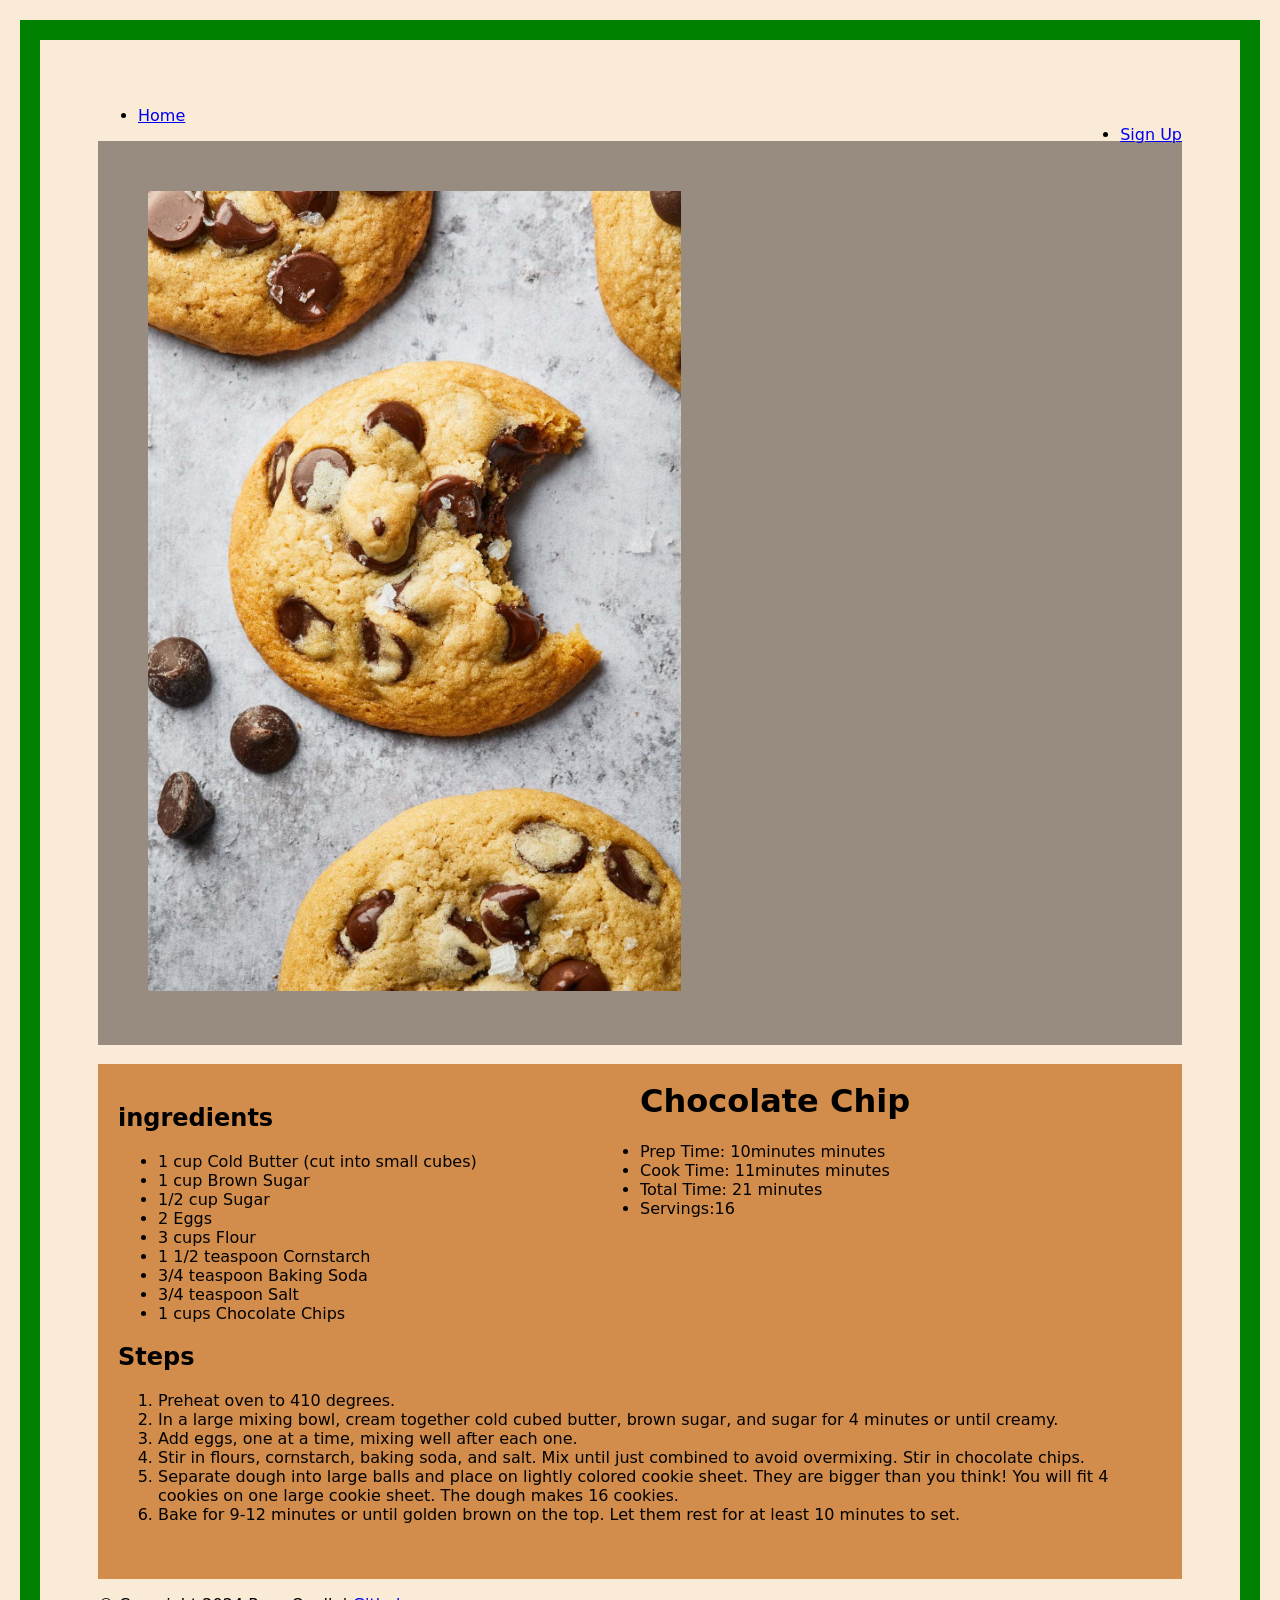
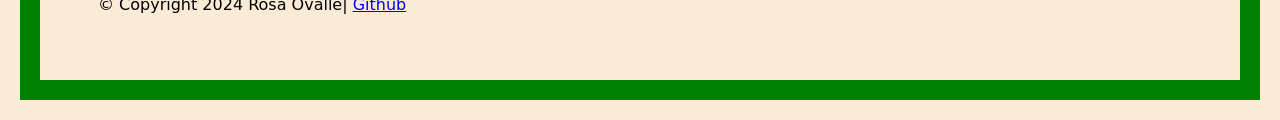
==== chip.html @ 028e37ba "chip html" ====
<!DOCTYPE html>
<html lang="en">
<head>
    <meta charset="UTF-8">
    <meta name="viewport" content="width=device-width, initial-scale=1.0">
    <title>Assignment 7</title>
    <link rel="stylesheet" href="main.css">
    <link rel="shortcut icon" href="images/icon.png">

</head>
<body>
    <header>
    <nav>
        <ul>
            <li><a href="index.html" target="_self">Home</a></li>
            <li style="float: right"><a href="forms.html" target="_self">Sign Up</a></li>
        </ul> 
    </nav>
    </header>
    <div id="photo">
        <img src="images/Chocolatechip.jpg" alt="chocolate cookies" height="800" style="padding: 50px;">
        <ul>
        <h1>Chocolate Chip</h1>
        <li>Prep Time: 10minutes minutes</li>
        <li> Cook Time: 11minutes minutes</li>
        <li>Total Time: 21 minutes</li>
        <li>Servings:16</li>
        </ul>
       
    </div>
    <br>
    <div class="card">

<h2>ingredients</h2>
<ul>
    <li>1 cup Cold Butter (cut into small cubes) </li>
    <li>1 cup Brown Sugar</li>
    <li>1/2 cup Sugar</li>
    <li>2 Eggs</li>
    <li>3 cups Flour</li>
    <li>1 1/2 teaspoon Cornstarch</li> 
    <li>3/4 teaspoon Baking Soda</li>
    <li>3/4 teaspoon Salt</li>
    <li>1 cups Chocolate Chips</li>


</ul>
<h2> Steps</h2>
<ol>
    <li> Preheat oven to 410 degrees.</li>
    <li> In a large mixing bowl, cream together cold cubed butter, brown sugar, and sugar for 4 minutes or until creamy.</li>
    <li> Add eggs, one at a time, mixing well after each one.</li>
    <li> Stir in flours, cornstarch, baking soda, and salt. Mix until just combined to avoid overmixing. Stir in chocolate chips.</li>
    <li> Separate dough into large balls and place on lightly colored cookie sheet. They are bigger than you think! You will fit 4 cookies on one large cookie sheet. The dough makes 16 cookies.</li>
    <li> Bake for 9-12 minutes or until golden brown on the top. Let them rest for at least 10 minutes to set.</li>
        
</ol>
<br>
    </div>
    <footer>
        <p>&copy; Copyright 2024 Rosa Ovalle| <a href="https://github.com/Rovall03" target="_blank">Github</a></p>

    </footer>
</body>
</html>
---- main.css ----
html{background-color: antiquewhite; 
    width: auto;
    border: 20px solid green;
    padding: 50px;
    margin: 20px;
font-family: system-ui, -apple-system, BlinkMacSystemFont, 'Segoe UI', Roboto, Oxygen, Ubuntu, Cantarell, 'Open Sans', 'Helvetica Neue', sans-serif;}
table{background-color: brown; width: 100%; text-align: center;}
#photo{background-color: rgb(151, 140, 127);}
.card{background-color: rgb(210, 140, 75);padding: 20px;}
img{padding: 20px;}
#cookie{color: rgb(255, 170, 0); ;}
#breads{color: rgb(116, 185, 96);}
aside {width: 75%; float: left;}
#photo ul{width: 50%; float: right;}
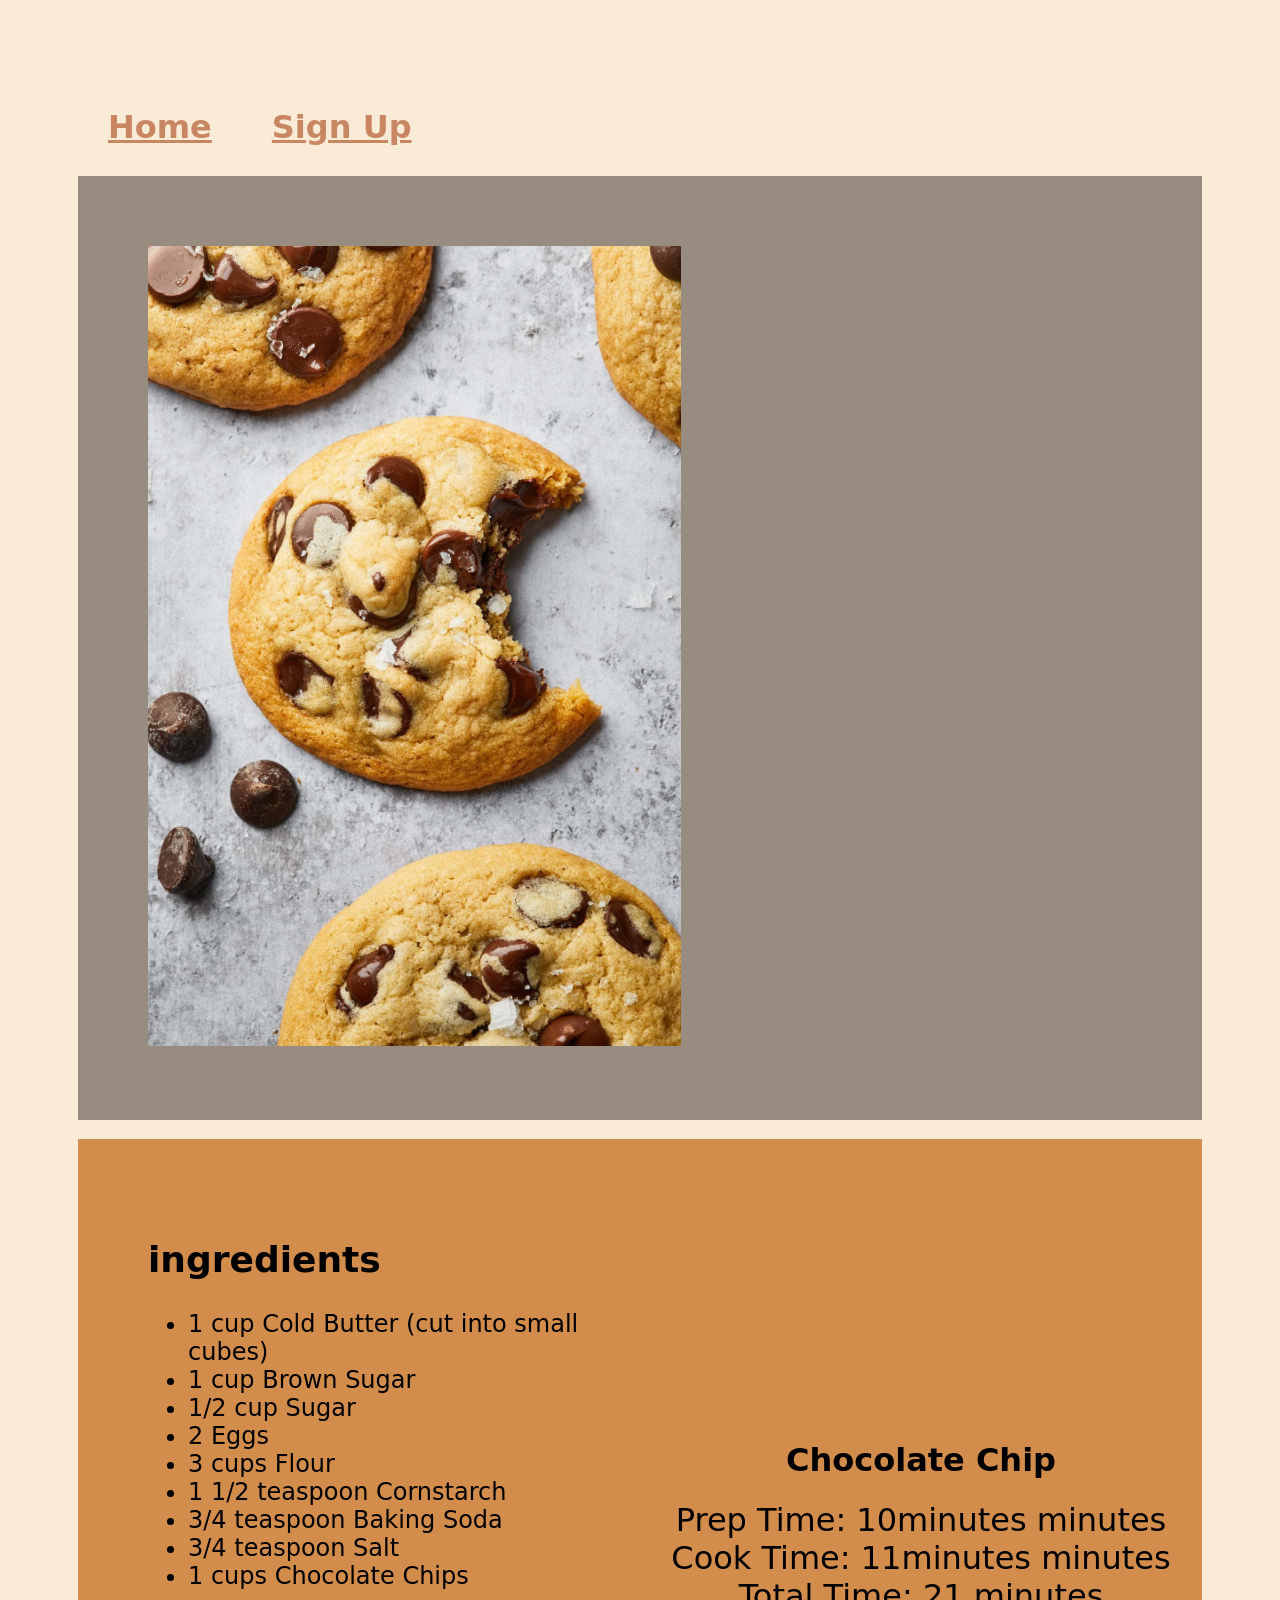
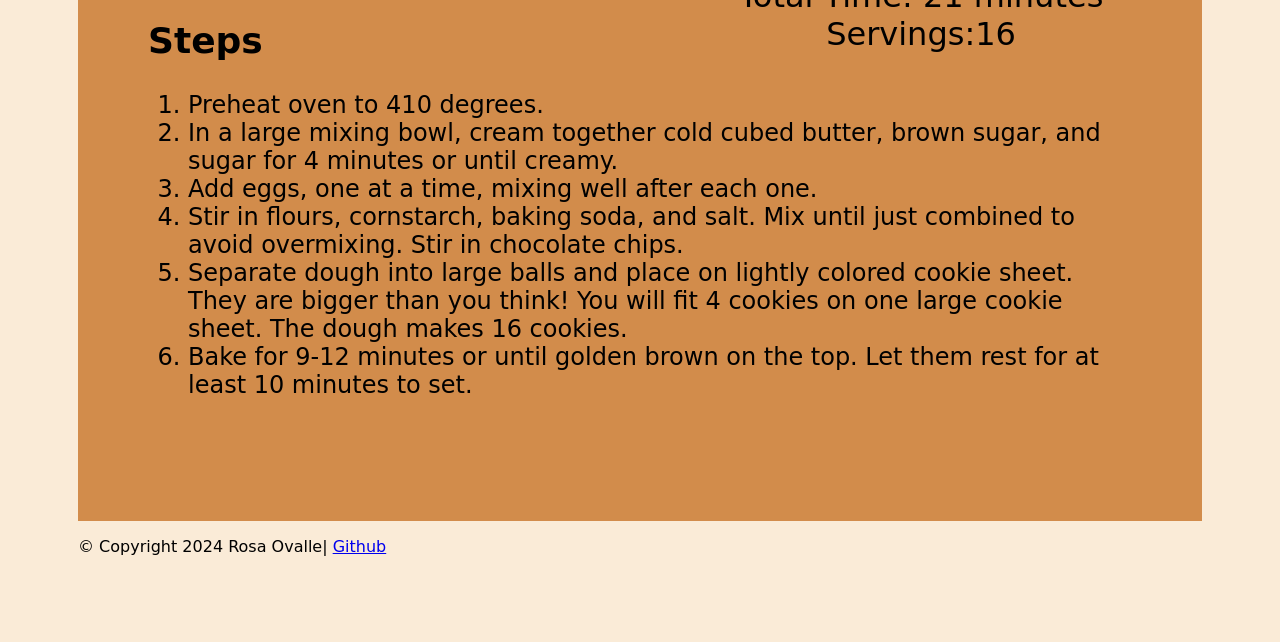
==== commit 32414481: "edit forms" ====
--- a/chip.html
+++ b/chip.html
@@ -10,16 +10,16 @@
 </head>
 <body>
     <header>
-    <nav>
+        <nav class="links">
         <ul>
             <li><a href="index.html" target="_self">Home</a></li>
-            <li style="float: right"><a href="forms.html" target="_self">Sign Up</a></li>
+            <li><a href="forms.html" target="_self">Sign Up</a></li>
         </ul> 
     </nav>
     </header>
     <div id="photo">
-        <img src="images/Chocolatechip.jpg" alt="chocolate cookies" height="800" style="padding: 50px;">
-        <ul>
+        <img src="images/Chocolatechip.jpg" alt="chocolate cookies" height="800" style="padding: 70px;">
+        <ul style="list-style-type: none;">
         <h1>Chocolate Chip</h1>
         <li>Prep Time: 10minutes minutes</li>
         <li> Cook Time: 11minutes minutes</li>
--- a/main.css
+++ b/main.css
@@ -1,14 +1,31 @@
 html{background-color: antiquewhite; 
     width: auto;
-    border: 20px solid green;
     padding: 50px;
     margin: 20px;
 font-family: system-ui, -apple-system, BlinkMacSystemFont, 'Segoe UI', Roboto, Oxygen, Ubuntu, Cantarell, 'Open Sans', 'Helvetica Neue', sans-serif;}
-table{background-color: brown; width: 100%; text-align: center;}
+table{background-color: rgb(168, 214, 223); text-align: center;border-collapse: collapse;
+    width: 100%;
+    border: 1px solid #ddd;}
 #photo{background-color: rgb(151, 140, 127);}
-.card{background-color: rgb(210, 140, 75);padding: 20px;}
+.card{background-color: rgb(210, 140, 75);padding: 70px; font-size: x-large;}
 img{padding: 20px;}
-#cookie{color: rgb(255, 170, 0); ;}
+#cookie{color: rgb(248, 189, 72); ;}
 #breads{color: rgb(116, 185, 96);}
 aside {width: 75%; float: left;}
-#photo ul{width: 50%; float: right;}+#photo ul{width: 50%; float: right;}
+#photo ul {font-size: xx-large;}
+h3{font-size: x-large; font-weight: bolder;}
+h1{font-size: xx-large; }
+form,label,input{font-size: x-large;}
+nav{font-size: larger;font-weight: bolder;}
+#photo ul{margin-top: 300px;text-align: center;}
+.links li a{color: #c88663;}
+.links li {float: left; font-size: xx-large;
+    display: block;
+    color: #c88663;
+    text-align: center;
+    padding: 30px 30px;}
+.links ul{ list-style-type: none;
+    margin:  0;
+    padding: 0;
+    overflow: hidden;}
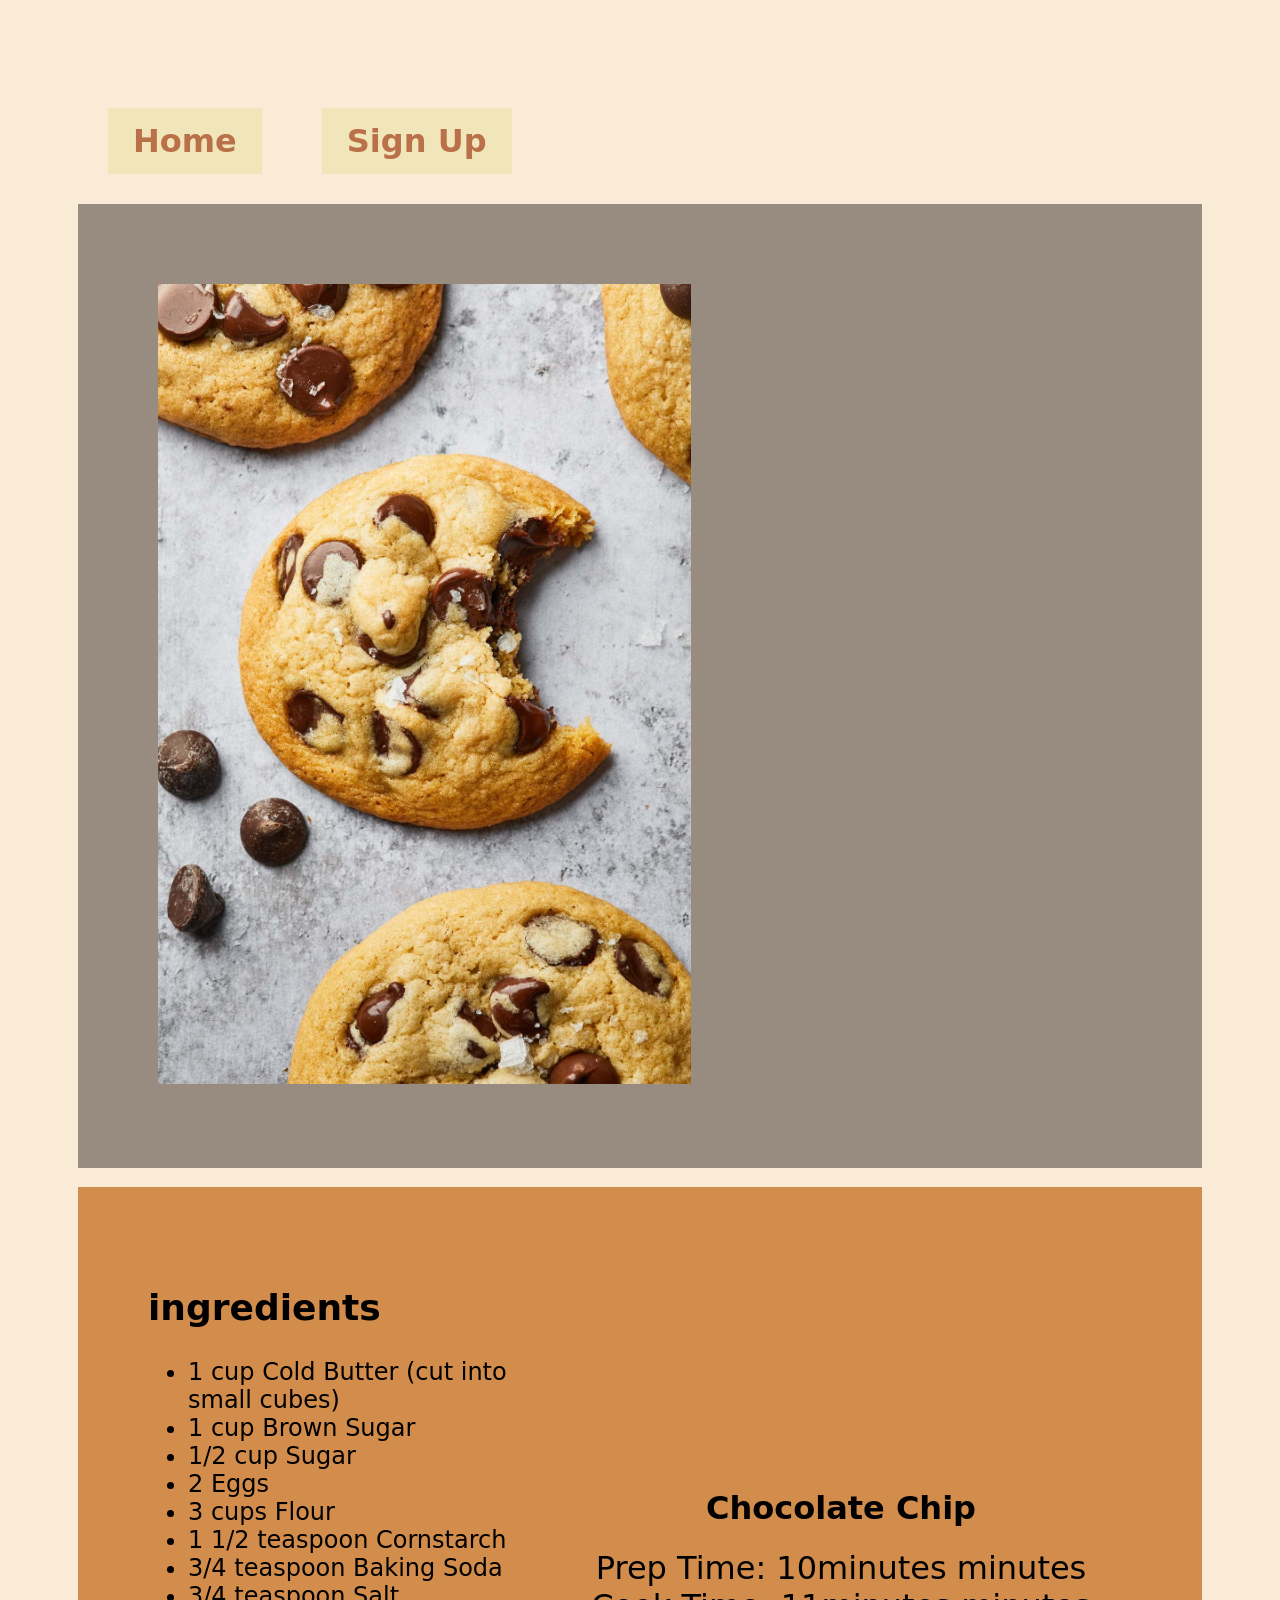
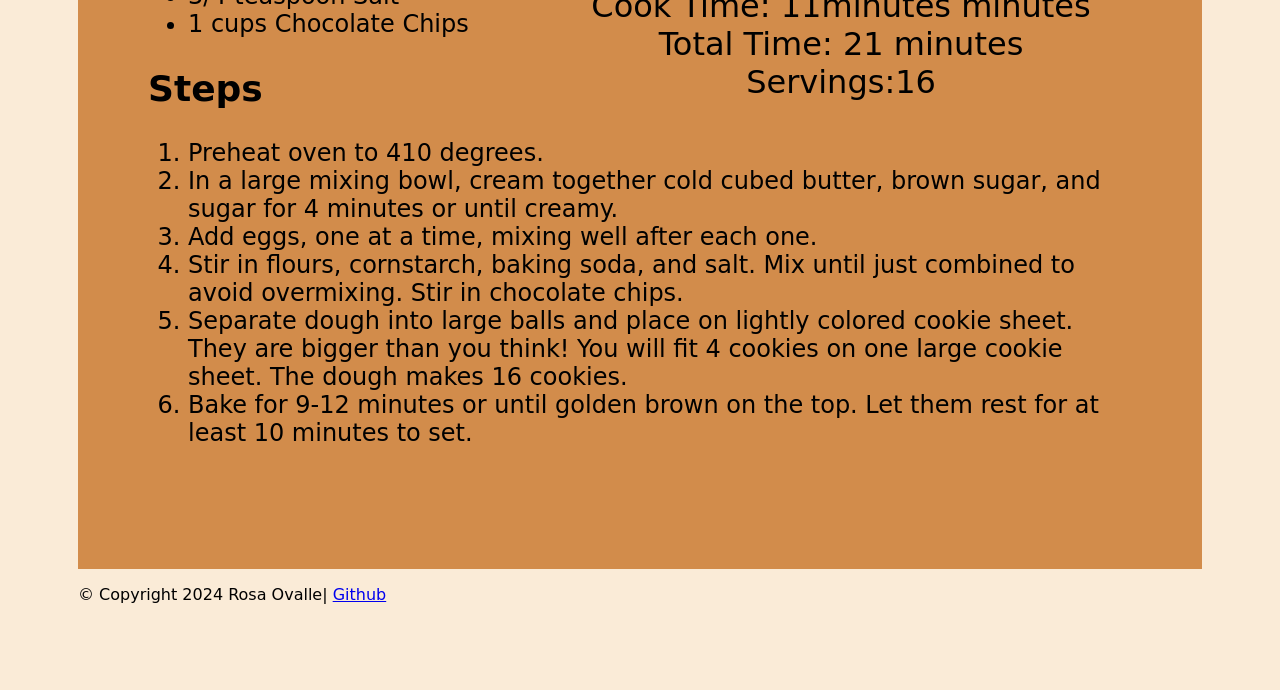
==== commit 871070c4: "edit img" ====
--- a/chip.html
+++ b/chip.html
@@ -18,8 +18,8 @@
     </nav>
     </header>
     <div id="photo">
-        <img src="images/Chocolatechip.jpg" alt="chocolate cookies" height="800" style="padding: 70px;">
-        <ul style="list-style-type: none;">
+        <img src="images/Chocolatechip.jpg" alt="chocolate cookies" height="800" style="padding: 80px;">
+        <ul style="list-style-type: none; padding-right: 80px;">
         <h1>Chocolate Chip</h1>
         <li>Prep Time: 10minutes minutes</li>
         <li> Cook Time: 11minutes minutes</li>
--- a/main.css
+++ b/main.css
@@ -19,7 +19,7 @@
 form,label,input{font-size: x-large;}
 nav{font-size: larger;font-weight: bolder;}
 #photo ul{margin-top: 300px;text-align: center;}
-.links li a{color: #c88663;}
+.links li a{color: #ba7048;}
 .links li {float: left; font-size: xx-large;
     display: block;
     color: #c88663;
@@ -28,4 +28,11 @@
 .links ul{ list-style-type: none;
     margin:  0;
     padding: 0;
-    overflow: hidden;}+    overflow: hidden;}
+  .links a{
+        background-color: #f0e6b6da;
+        padding: 14px 25px;
+        text-align: center;
+        text-decoration: none;
+        display: inline-block;
+      }
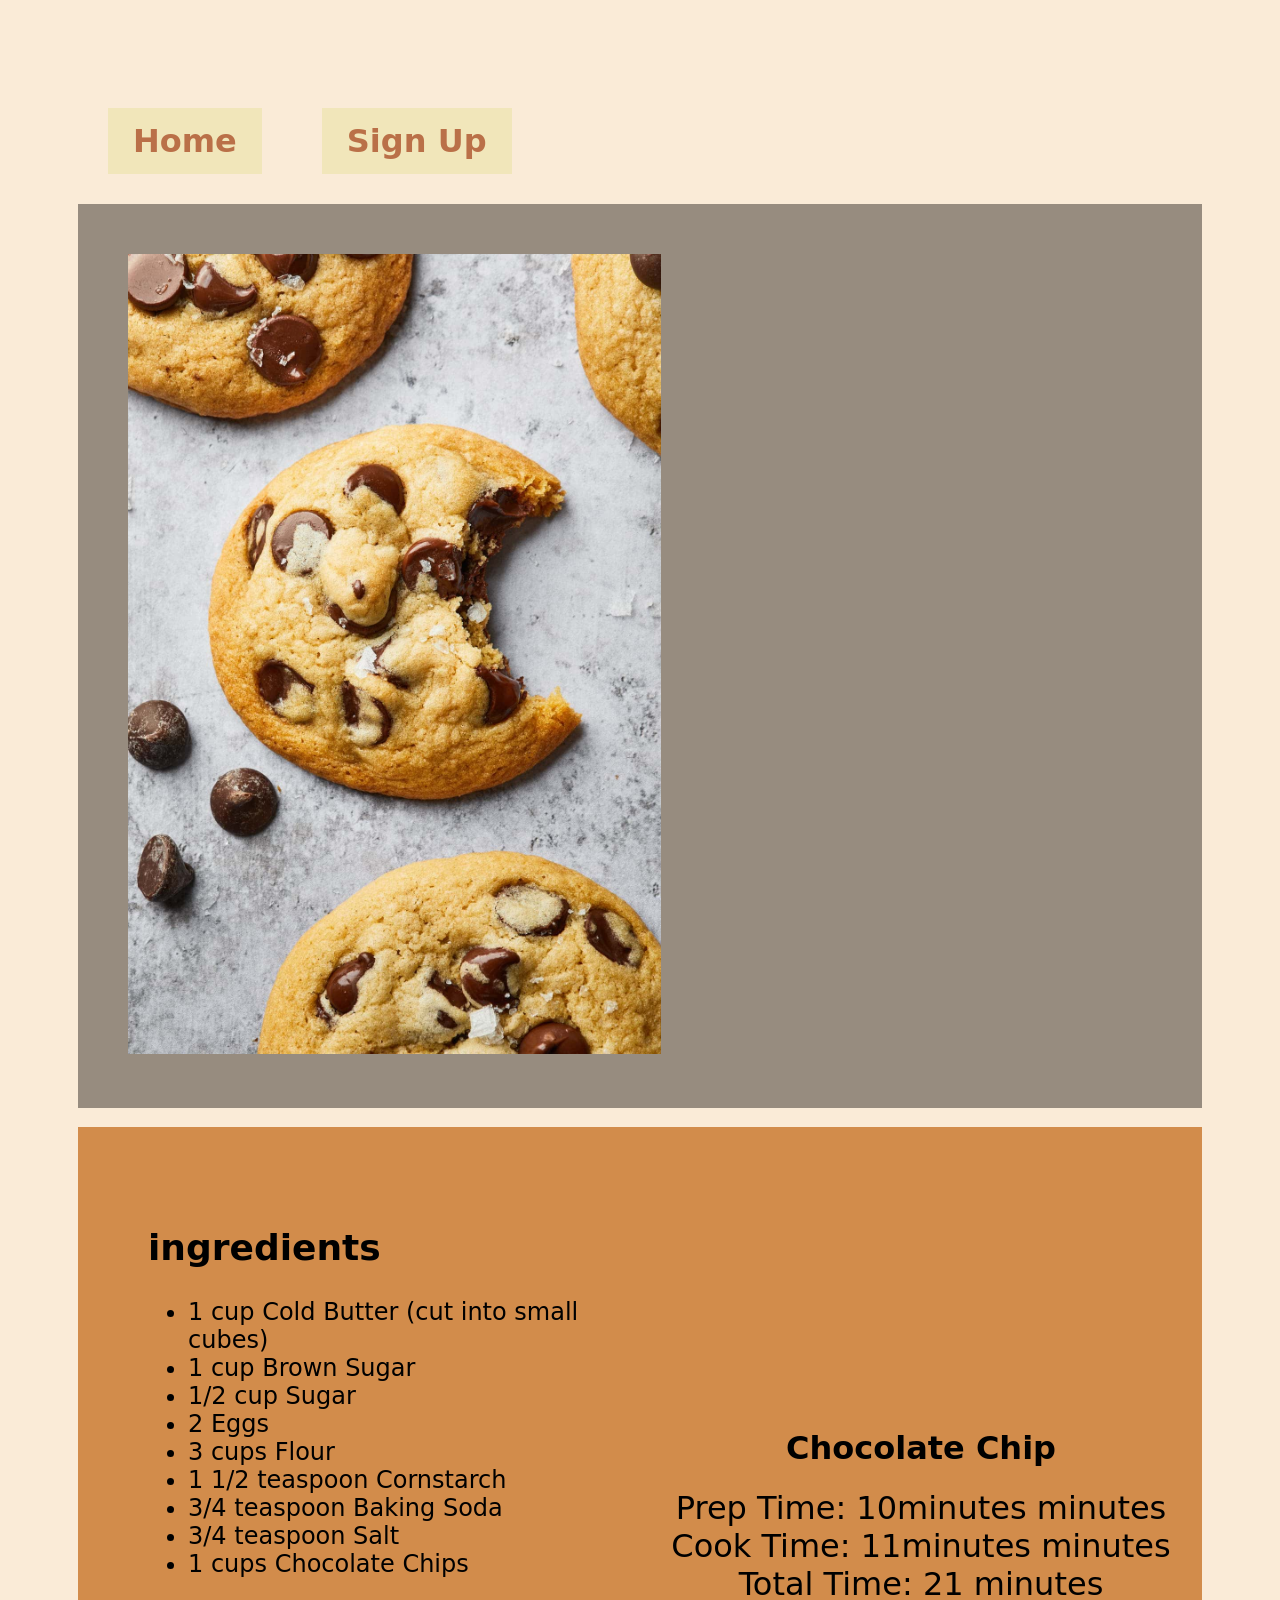
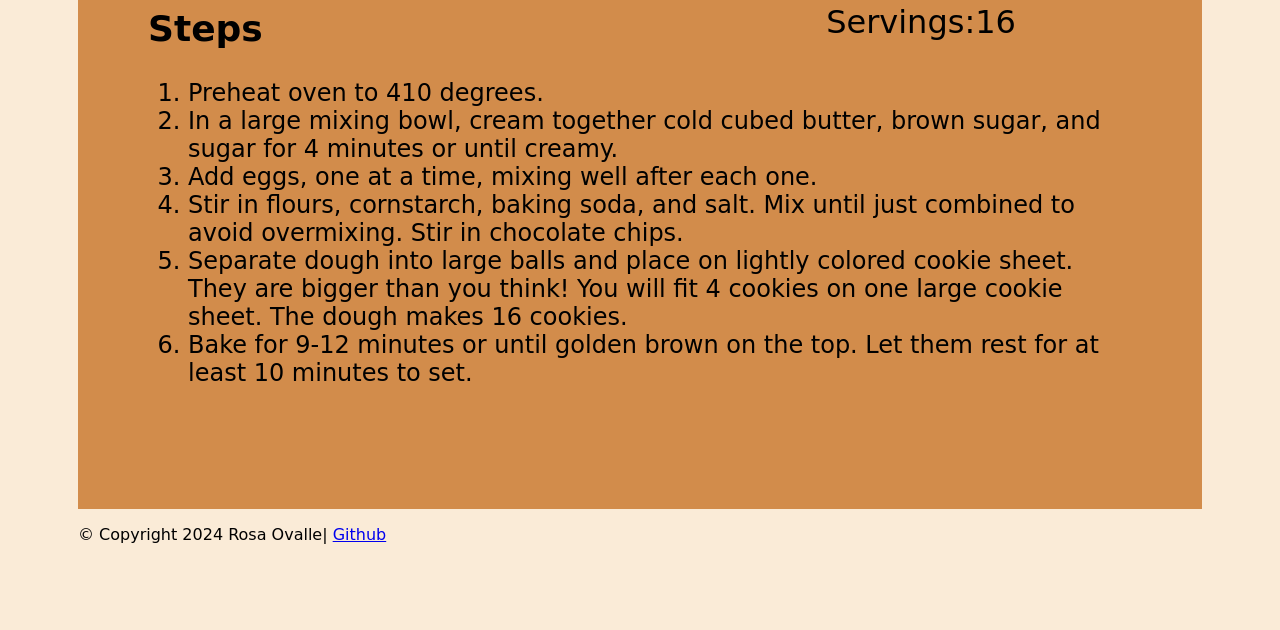
==== commit 08e4d4d5: "removed bullets" ====
--- a/chip.html
+++ b/chip.html
@@ -14,12 +14,13 @@
         <ul>
             <li><a href="index.html" target="_self">Home</a></li>
             <li><a href="forms.html" target="_self">Sign Up</a></li>
+          
         </ul> 
     </nav>
     </header>
     <div id="photo">
-        <img src="images/Chocolatechip.jpg" alt="chocolate cookies" height="800" style="padding: 80px;">
-        <ul style="list-style-type: none; padding-right: 80px;">
+        <img src="images/Chocolatechip.jpg" alt="chocolate cookies" height="800" style="padding: 50px;">
+        <ul style="list-style-type: none;">
         <h1>Chocolate Chip</h1>
         <li>Prep Time: 10minutes minutes</li>
         <li> Cook Time: 11minutes minutes</li>
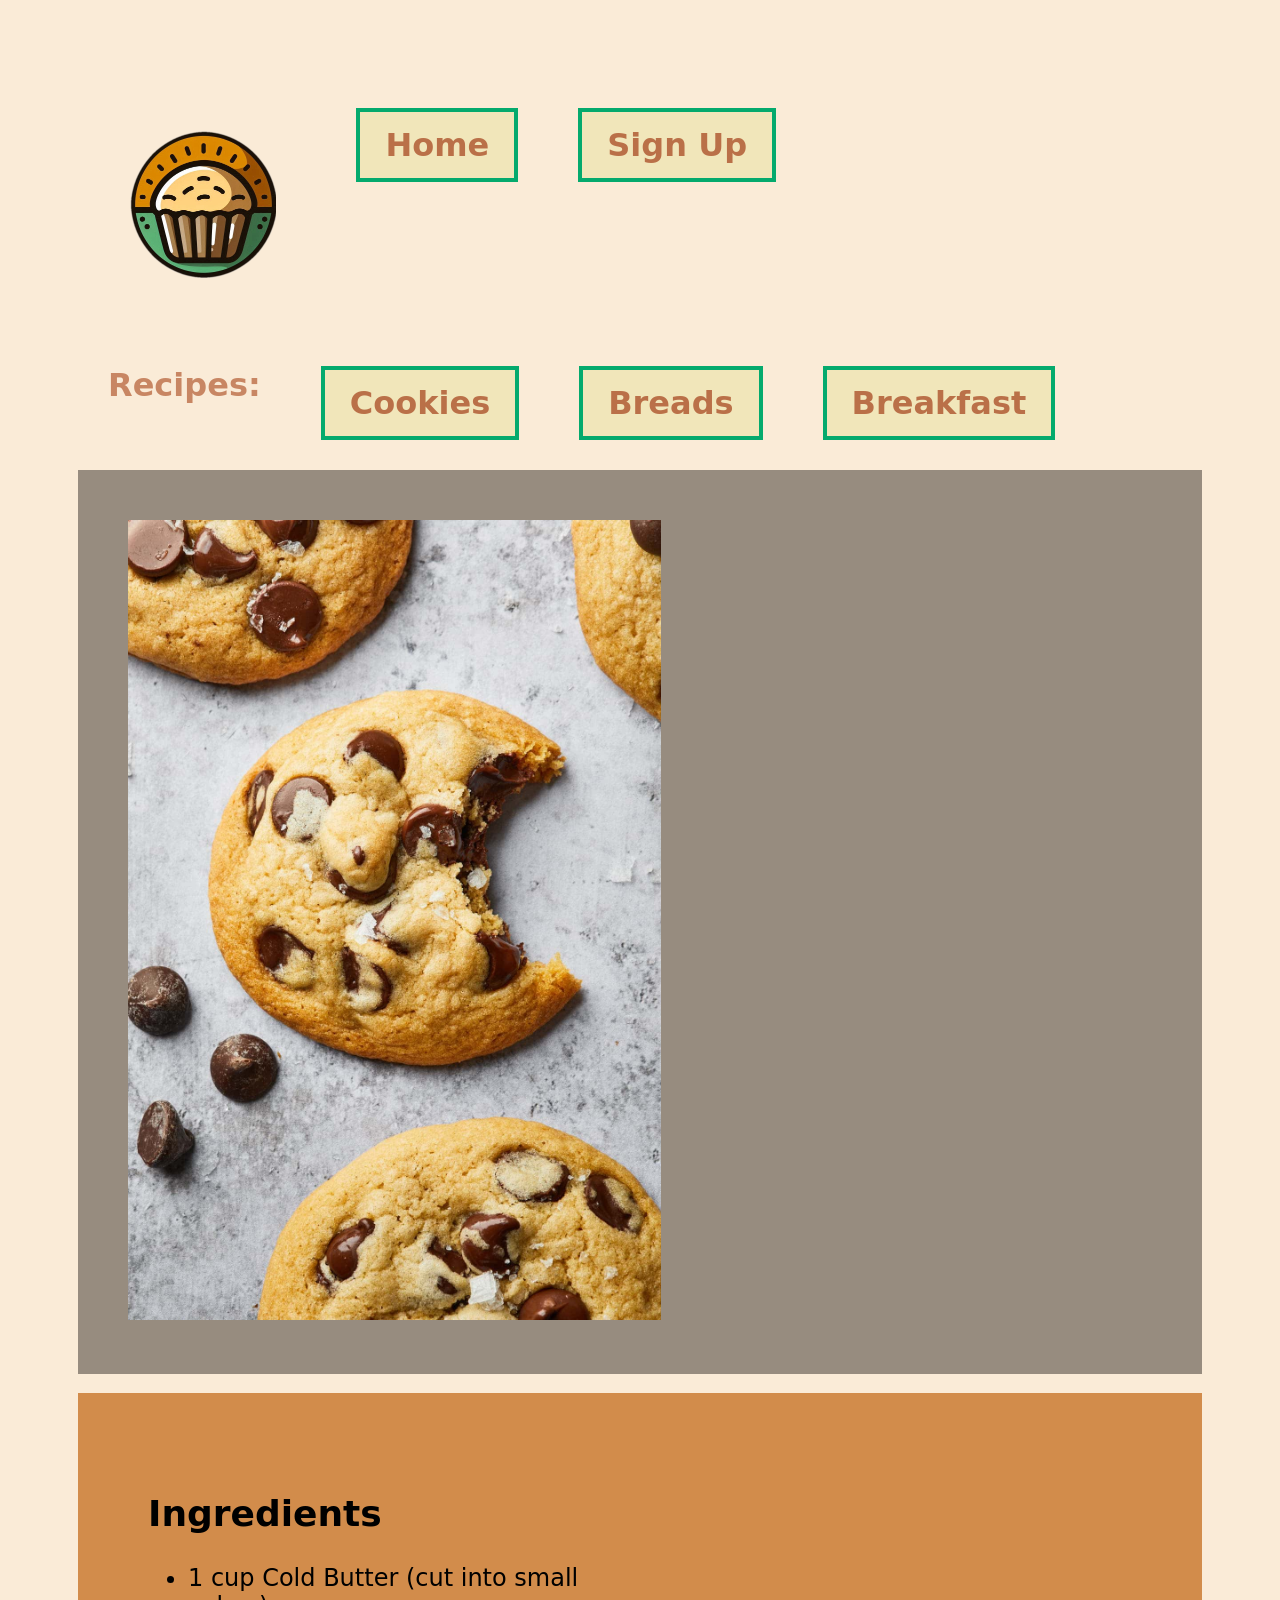
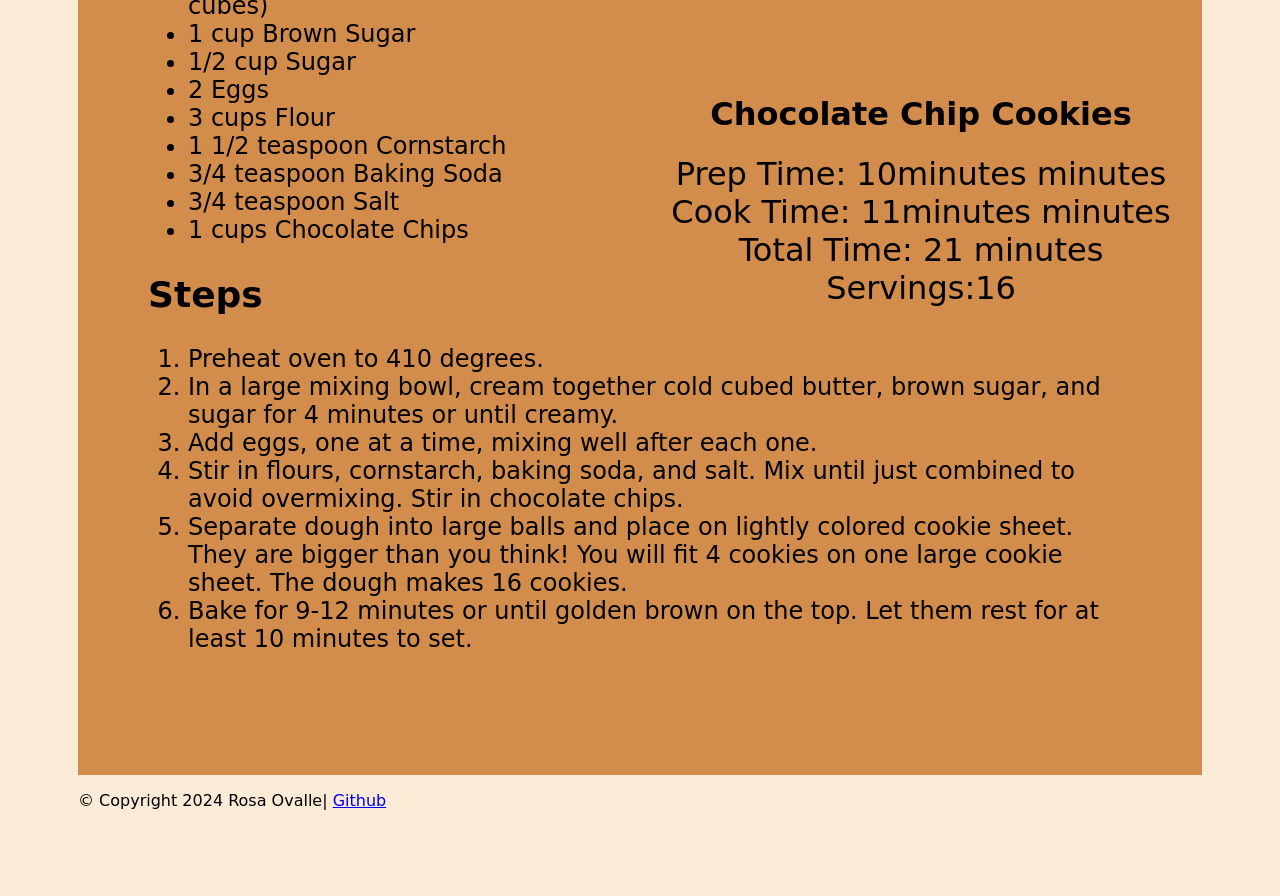
==== commit 24aae412: "added 9 html pages" ====
--- a/chip.html
+++ b/chip.html
@@ -11,17 +11,25 @@
 <body>
     <header>
         <nav class="links">
-        <ul>
-            <li><a href="index.html" target="_self">Home</a></li>
-            <li><a href="forms.html" target="_self">Sign Up</a></li>
-          
-        </ul> 
-    </nav>
+            <ul>
+                <li><img src="images/icon.png" alt="icon" height="150"></li>
+                <li ><a href="index.html" target="_self">Home</a></li>
+                <li><a href="forms.html" target="_self">Sign Up</a></li>
+            </ul>
+        </nav>
+            <nav class="links"> 
+                <ul>
+                        <li>Recipes:</li> 
+                        <li><a href="index.html#cookie" target="_self">Cookies</a></li>
+                        <li><a href="index.html#breads" target="_self">Breads</a></li>
+                        <li><a href="index.html#breakfast" target="_self">Breakfast</a></li>
+                 </ul>
+     </nav>
     </header>
     <div id="photo">
         <img src="images/Chocolatechip.jpg" alt="chocolate cookies" height="800" style="padding: 50px;">
         <ul style="list-style-type: none;">
-        <h1>Chocolate Chip</h1>
+        <h1>Chocolate Chip Cookies</h1>
         <li>Prep Time: 10minutes minutes</li>
         <li> Cook Time: 11minutes minutes</li>
         <li>Total Time: 21 minutes</li>
@@ -32,7 +40,7 @@
     <br>
     <div class="card">
 
-<h2>ingredients</h2>
+<h2>Ingredients</h2>
 <ul>
     <li>1 cup Cold Butter (cut into small cubes) </li>
     <li>1 cup Brown Sugar</li>
--- a/main.css
+++ b/main.css
@@ -2,24 +2,37 @@
     width: auto;
     padding: 50px;
     margin: 20px;
-font-family: system-ui, -apple-system, BlinkMacSystemFont, 'Segoe UI', Roboto, Oxygen, Ubuntu, Cantarell, 'Open Sans', 'Helvetica Neue', sans-serif;}
+font-family:system-ui, -apple-system, BlinkMacSystemFont, 'Segoe UI', Roboto, Oxygen, Ubuntu, Cantarell, 'Open Sans', 'Helvetica Neue', sans-serif;}
+img{padding: 20px;}
+
 table{background-color: rgb(168, 214, 223); text-align: center;border-collapse: collapse;
     width: 100%;
     border: 1px solid #ddd;}
-#photo{background-color: rgb(151, 140, 127);}
-.card{background-color: rgb(210, 140, 75);padding: 70px; font-size: x-large;}
-img{padding: 20px;}
+.card{background-color: rgb(210, 140, 75);
+    padding: 70px; font-size: x-large;}
+
 #cookie{color: rgb(248, 189, 72); ;}
 #breads{color: rgb(116, 185, 96);}
+#photo{background-color: rgb(151, 140, 127);}
+#photo ul{margin-top: 300px;
+    text-align: center;
+    width: 50%;
+    float: right;font-size: xx-large;}
+
+h3{font-size: x-large; font-weight: bolder;}
+
+h1{font-size: xx-large; }
+
+form,label,input{font-size: x-large; text-align: center;}
 aside {width: 75%; float: left;}
-#photo ul{width: 50%; float: right;}
-#photo ul {font-size: xx-large;}
-h3{font-size: x-large; font-weight: bolder;}
-h1{font-size: xx-large; }
-form,label,input{font-size: x-large;}
+
 nav{font-size: larger;font-weight: bolder;}
-#photo ul{margin-top: 300px;text-align: center;}
-.links li a{color: #ba7048;}
+.links li a{color: #ba7048; background-color: #f0e6b6da;
+    padding: 14px 25px;
+    text-align: center;
+    text-decoration: none;
+    display: inline-block;
+    border: 4px solid #04AA6D;}
 .links li {float: left; font-size: xx-large;
     display: block;
     color: #c88663;
@@ -29,10 +42,5 @@
     margin:  0;
     padding: 0;
     overflow: hidden;}
-  .links a{
-        background-color: #f0e6b6da;
-        padding: 14px 25px;
-        text-align: center;
-        text-decoration: none;
-        display: inline-block;
-      }+
+      
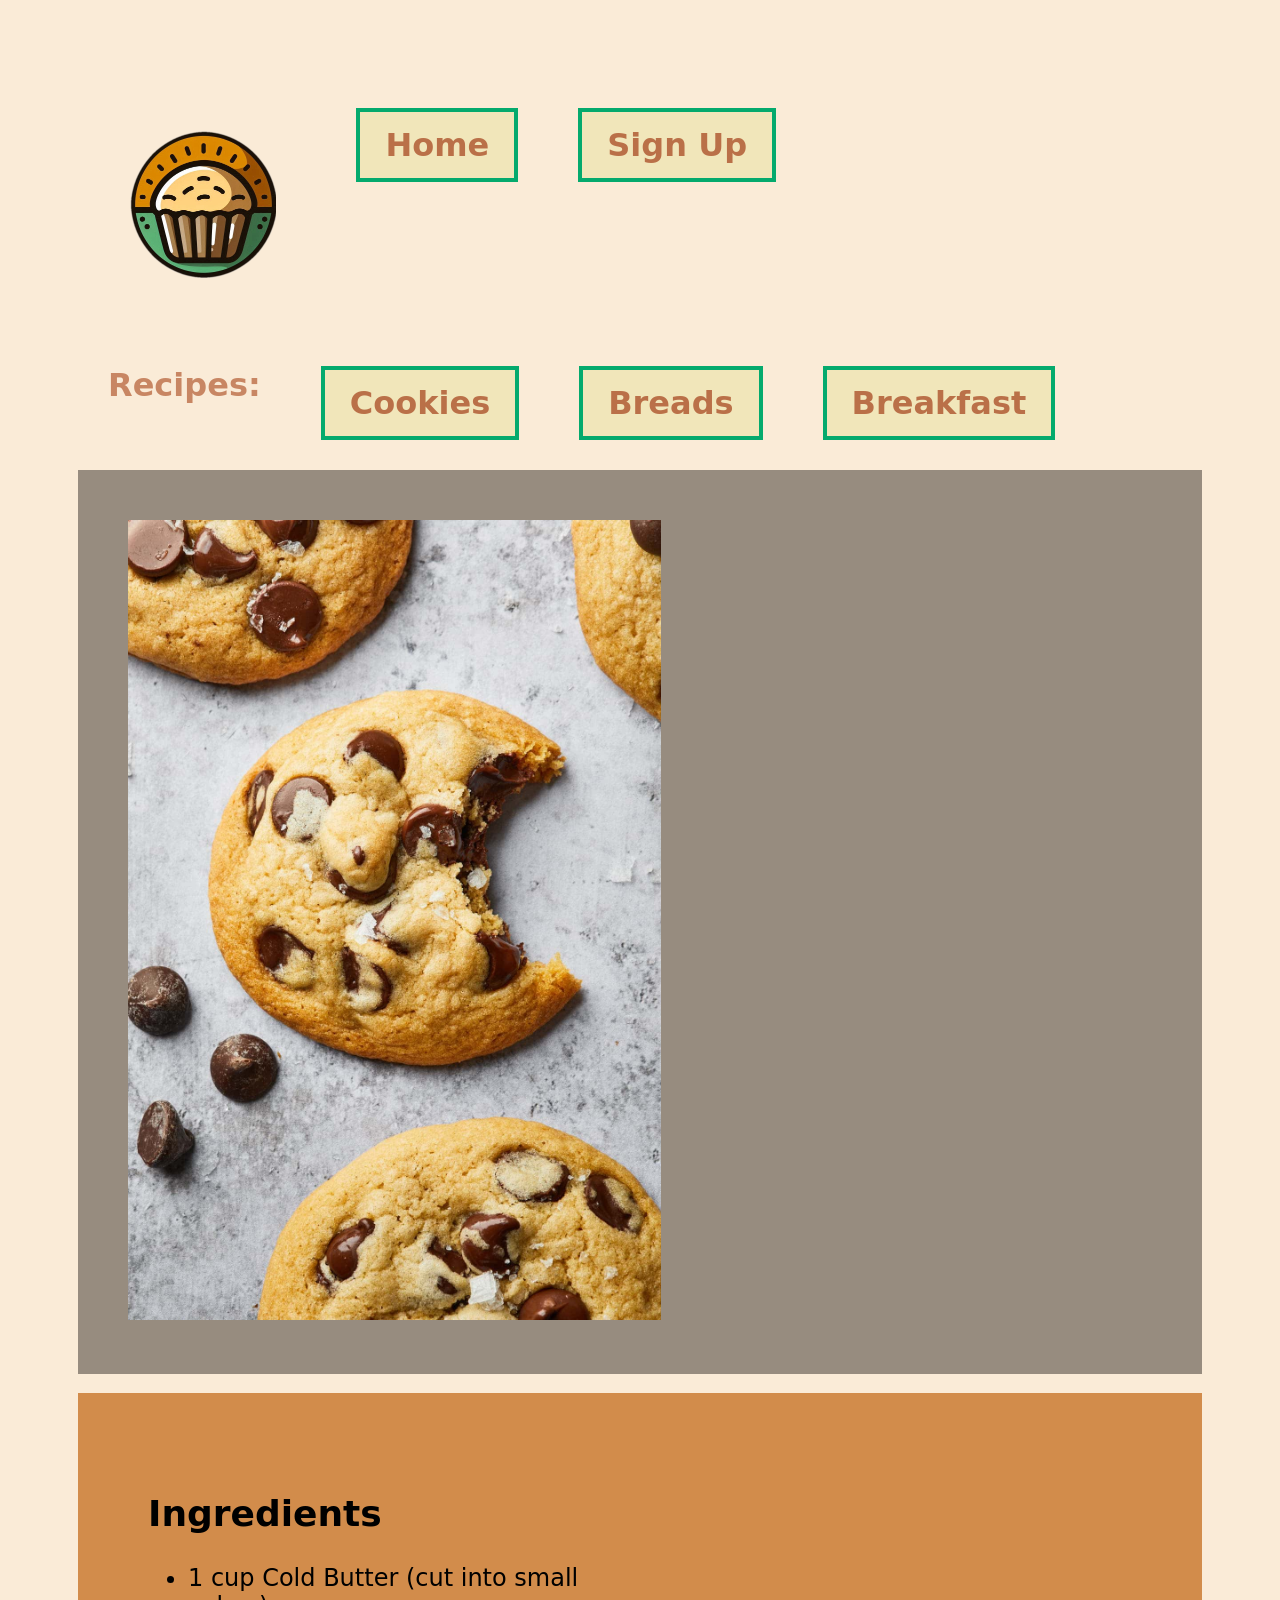
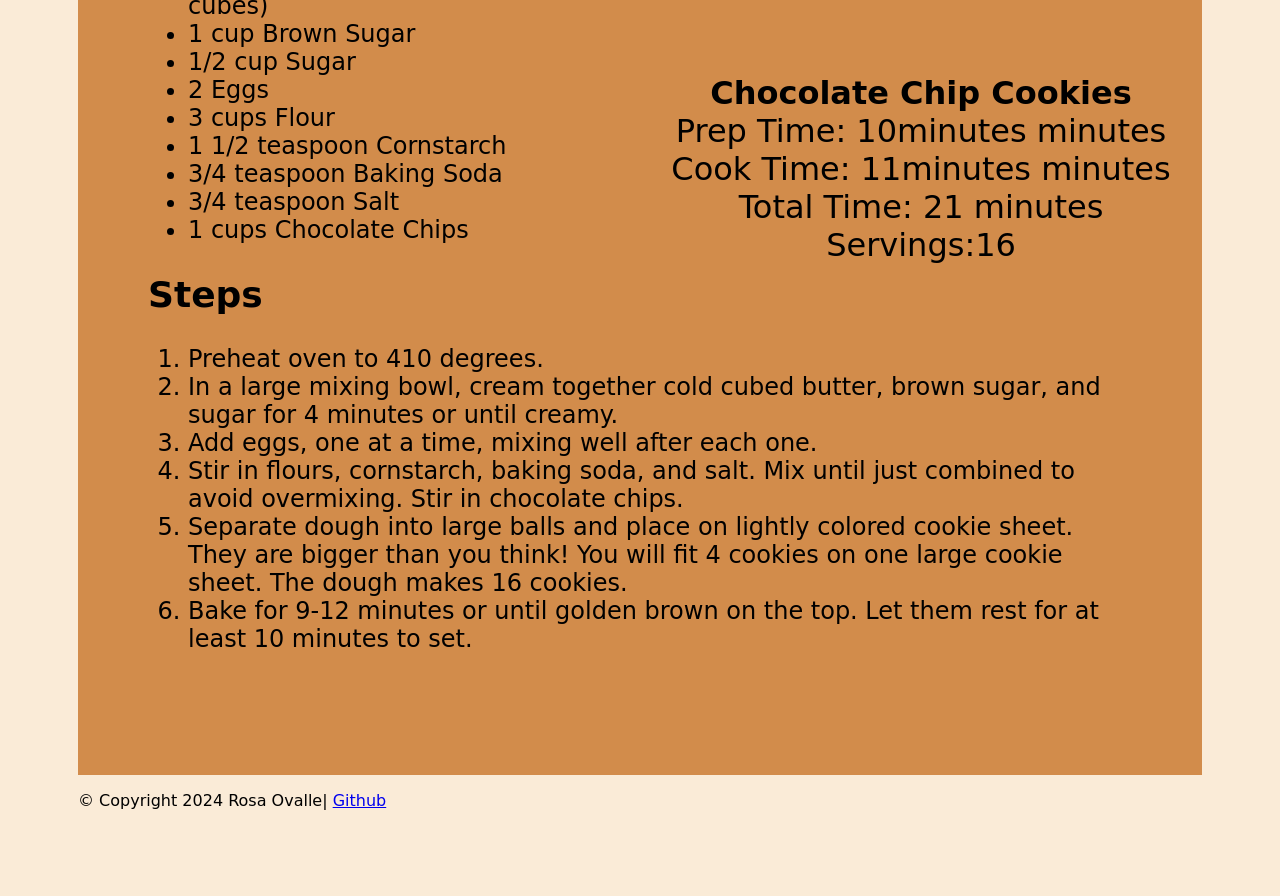
==== commit bc8db5ec: "fix code error" ====
--- a/chip.html
+++ b/chip.html
@@ -10,26 +10,26 @@
 </head>
 <body>
     <header>
-        <nav class="links">
+        <nav class="links"> <!--nav menus-->
             <ul>
                 <li><img src="images/icon.png" alt="icon" height="150"></li>
                 <li ><a href="index.html" target="_self">Home</a></li>
                 <li><a href="forms.html" target="_self">Sign Up</a></li>
             </ul>
         </nav>
-            <nav class="links"> 
+            <nav class="links"> <!--nav under logo-->
                 <ul>
-                        <li>Recipes:</li> 
+                        <li>Recipes:</li> <!--linked to home page sections-->
                         <li><a href="index.html#cookie" target="_self">Cookies</a></li>
                         <li><a href="index.html#breads" target="_self">Breads</a></li>
                         <li><a href="index.html#breakfast" target="_self">Breakfast</a></li>
                  </ul>
      </nav>
     </header>
-    <div id="photo">
+    <div id="photo"><!--top of page with times info on side of img-->
         <img src="images/Chocolatechip.jpg" alt="chocolate cookies" height="800" style="padding: 50px;">
         <ul style="list-style-type: none;">
-        <h1>Chocolate Chip Cookies</h1>
+        <li style="font-size: xx-large; font-weight: 900;">Chocolate Chip Cookies</li>
         <li>Prep Time: 10minutes minutes</li>
         <li> Cook Time: 11minutes minutes</li>
         <li>Total Time: 21 minutes</li>
@@ -38,7 +38,7 @@
        
     </div>
     <br>
-    <div class="card">
+    <div class="card"><!--recipe card  starts brown background-->
 
 <h2>Ingredients</h2>
 <ul>
@@ -54,7 +54,7 @@
 
 
 </ul>
-<h2> Steps</h2>
+<h2> Steps</h2><!--list numbered steps-->
 <ol>
     <li> Preheat oven to 410 degrees.</li>
     <li> In a large mixing bowl, cream together cold cubed butter, brown sugar, and sugar for 4 minutes or until creamy.</li>
@@ -66,7 +66,7 @@
 </ol>
 <br>
     </div>
-    <footer>
+    <footer><!--linked git-->
         <p>&copy; Copyright 2024 Rosa Ovalle| <a href="https://github.com/Rovall03" target="_blank">Github</a></p>
 
     </footer>
--- a/main.css
+++ b/main.css
@@ -1,30 +1,15 @@
+/*affects all pages*/
 html{background-color: antiquewhite; 
     width: auto;
     padding: 50px;
     margin: 20px;
 font-family:system-ui, -apple-system, BlinkMacSystemFont, 'Segoe UI', Roboto, Oxygen, Ubuntu, Cantarell, 'Open Sans', 'Helvetica Neue', sans-serif;}
+
 img{padding: 20px;}
-
-table{background-color: rgb(168, 214, 223); text-align: center;border-collapse: collapse;
-    width: 100%;
-    border: 1px solid #ddd;}
-.card{background-color: rgb(210, 140, 75);
-    padding: 70px; font-size: x-large;}
-
-#cookie{color: rgb(248, 189, 72); ;}
-#breads{color: rgb(116, 185, 96);}
-#photo{background-color: rgb(151, 140, 127);}
-#photo ul{margin-top: 300px;
-    text-align: center;
-    width: 50%;
-    float: right;font-size: xx-large;}
-
+ 
 h3{font-size: x-large; font-weight: bolder;}
 
-h1{font-size: xx-large; }
-
-form,label,input{font-size: x-large; text-align: center;}
-aside {width: 75%; float: left;}
+h1{font-size: xx-large; } 
 
 nav{font-size: larger;font-weight: bolder;}
 .links li a{color: #ba7048; background-color: #f0e6b6da;
@@ -43,4 +28,31 @@
     padding: 0;
     overflow: hidden;}
 
+
+
+/*recipe cards*/
+.card{background-color: rgb(210, 140, 75);
+    padding: 70px; font-size: x-large;}
+
+    #photo{background-color: rgb(151, 140, 127);}
+
+    #photo ul{margin-top: 300px;
+    text-align: center;
+    width: 50%;
+    float: right;font-size: xx-large;}
+
+    /*Table color blue*/
+table{background-color: rgb(168, 214, 223); text-align: center;border-collapse: collapse;
+    width: 100%;
+    border: 1px solid #ddd;}
+   
+/* text color on headers for sections index page*/
+#cookie{color: rgb(248, 189, 72); ;}
+#breads{color: rgb(116, 185, 96);}
+
+/* form*/
+form,label,input{font-size: x-large; text-align: center;}
+aside {width: 75%; float: left;}
+
+
       
